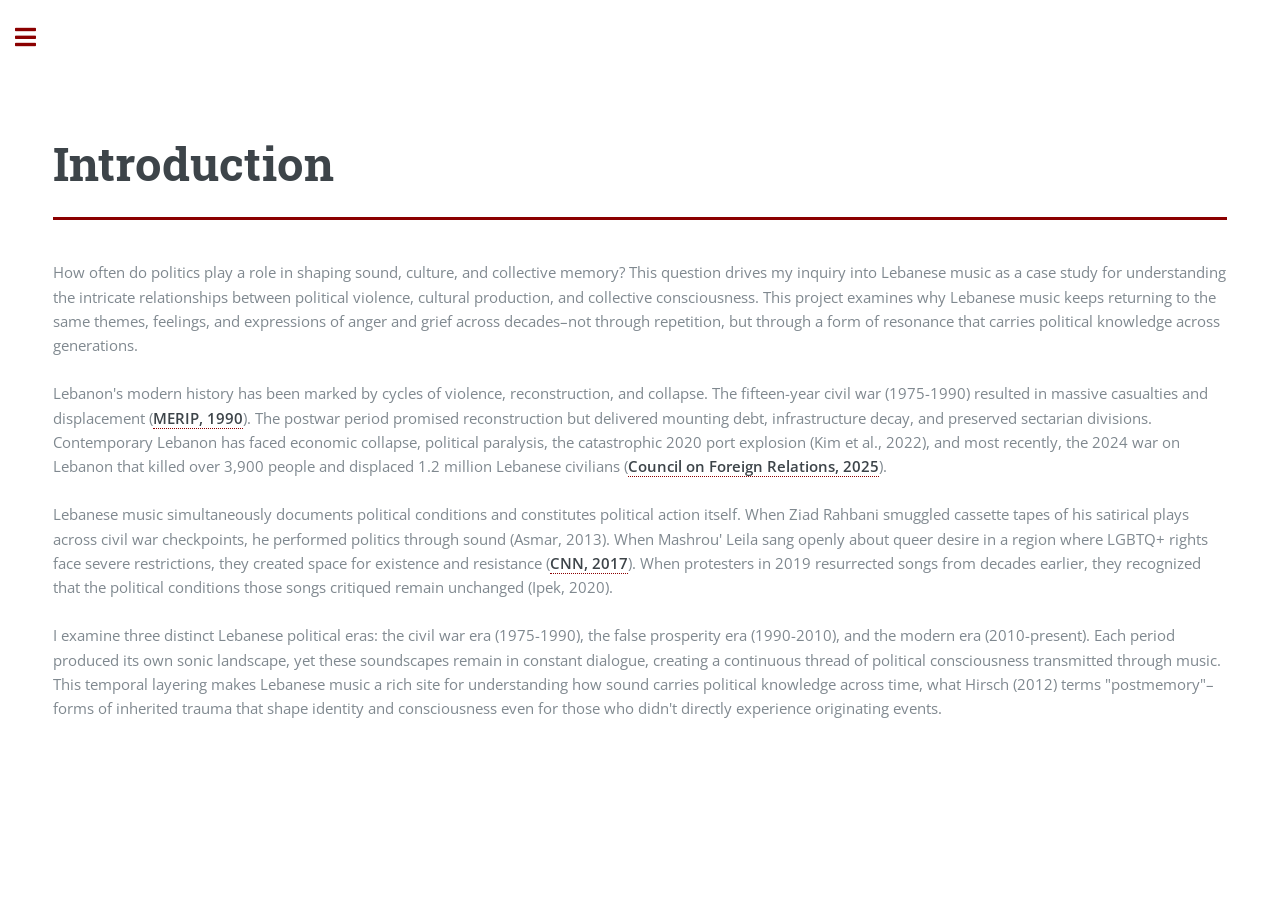
==== index.html @ ac46bef6 "Update index.html" ====
<!DOCTYPE HTML>
<!--
	Editorial by HTML5 UP
	html5up.net | @ajlkn
	Free for personal and commercial use under the CCA 3.0 license (html5up.net/license)
-->
<html lang="en">
	<head>
		<title>Editorial by HTML5 UP</title>
		<meta charset="utf-8" />
		<meta name="viewport" content="width=device-width, initial-scale=1, user-scalable=no" />
		<link rel="stylesheet" href="assets/css/main.css" />
	</head>
	<body class="is-preload">
		<!-- Wrapper -->
			<div id="wrapper">
				<!-- Main -->
					<div id="main">
						<div class="inner">
							<!-- Header -->
							<section id="banner">
    <div class="content">
        <header>
            <h1 style="margin-top: 80px;">Introduction</h1>
        </header>
        <header id="header" style="border: none; border-top: 3px solid darkred; margin-top: 5px; margin-bottom: 20px;">
        </header>
     <p style="margin-top: -60px; font-size: 1.1em;">
    How often do politics play a role in shaping sound, culture, and collective memory? This question drives my inquiry into Lebanese music as a case study for understanding the intricate relationships between political violence, cultural production, and collective consciousness. This project examines why Lebanese music keeps returning to the same themes, feelings, and expressions of anger and grief across decades–not through repetition, but through a form of resonance that carries political knowledge across generations.<br><br>

    Lebanon's modern history has been marked by cycles of violence, reconstruction, and collapse. The fifteen-year civil war (1975-1990) resulted in massive casualties and displacement (<a href="http://www.merip.org/1990/01/primer-lebanons-15-year-war-1975-1990/" target="_blank"><strong>MERIP, 1990</strong></a>). The postwar period promised reconstruction but delivered mounting debt, infrastructure decay, and preserved sectarian divisions. Contemporary Lebanon has faced economic collapse, political paralysis, the catastrophic 2020 port explosion (Kim et al., 2022), and most recently, the 2024 war on Lebanon that killed over 3,900 people and displaced 1.2 million Lebanese civilians (<a href="https://www.cfr.org/backgrounder/lebanon-how-israel-hezbollah-and-regional-powers-are-shaping-its-future" target="_blank"><strong>Council on Foreign Relations, 2025</strong></a>).<br><br>

    Lebanese music simultaneously documents political conditions and constitutes political action itself. When Ziad Rahbani smuggled cassette tapes of his satirical plays across civil war checkpoints, he performed politics through sound (Asmar, 2013). When Mashrou' Leila sang openly about queer desire in a region where LGBTQ+ rights face severe restrictions, they created space for existence and resistance (<a href="https://www.cnn.com/2017/11/16/us/mashrou-leila-human-rights-cnntv" target="_blank"><strong>CNN, 2017</strong></a>). When protesters in 2019 resurrected songs from decades earlier, they recognized that the political conditions those songs critiqued remain unchanged (Ipek, 2020).<br><br>

    I examine three distinct Lebanese political eras: the civil war era (1975-1990), the false prosperity era (1990-2010), and the modern era (2010-present). Each period produced its own sonic landscape, yet these soundscapes remain in constant dialogue, creating a continuous thread of political consciousness transmitted through music. This temporal layering makes Lebanese music a rich site for understanding how sound carries political knowledge across time, what Hirsch (2012) terms "postmemory"–forms of inherited trauma that shape identity and consciousness even for those who didn't directly experience originating events.
</p>
    </div>
</section>
						</div>
					</div>
				<!-- Sidebar -->
					<div id="sidebar">
						<div class="inner">
							<!-- Menu -->
								<nav id="menu">
									<header class="major">
										<h2>Menu</h2>
									</header>
									<ul>
										<li><a href="index.html">Introduction</a></li>
<li><a href=".html">Methodological Framework</a></li>
										<li><a href="First Era.html">First Era</a></li>
										<li><a href="Second Era.html">Second Era</a></li>
										<li><a href="Third%20Era.html">Third Era</a></li>
										<li><a href="Conclusion.html">Conclusion</a></li>
										<li><a href="Music%20Compilation.html">Music Compilation</a></li>
										<li><a href="Works%20Cited.html">Works Cited</a></li>
									</ul>
								</nav>
						</div>
					</div>
			</div>
		<!-- Scripts -->
			<script src="assets/js/jquery.min.js"></script>
			<script src="assets/js/browser.min.js"></script>
			<script src="assets/js/breakpoints.min.js"></script>
			<script src="assets/js/util.js"></script>
			<script src="assets/js/main.js"></script>
	</body>
</html>
---- assets/css/main.css ----
@import url(fontawesome-all.min.css);
@import url("https://fonts.googleapis.com/css?family=Open+Sans:400,600,400italic,600italic|Roboto+Slab:400,700");
/*
	Editorial by HTML5 UP
	html5up.net | @ajlkn
	Free for personal and commercial use under the CCA 3.0 license (html5up.net/license)
*/
html, body, div, span, applet, object,
iframe, h1, h2, h3, h4, h5, h6, p, blockquote,
pre, a, abbr, acronym, address, big, cite,
code, del, dfn, em, img, ins, kbd, q, s, samp,
small, strike, strong, sub, sup, tt, var, b,
u, i, center, dl, dt, dd, ol, ul, li, fieldset,
form, label, legend, table, caption, tbody,
tfoot, thead, tr, th, td, article, aside,
canvas, details, embed, figure, figcaption,
footer, header, hgroup, menu, nav, output, ruby,
section, summary, time, mark, audio, video {
  margin: 0;
  padding: 0;
  border: 0;
  font-size: 100%;
  font: inherit;
  vertical-align: baseline; }

article, aside, details, figcaption, figure,
footer, header, hgroup, menu, nav, section {
  display: block; }

body {
  line-height: 1; }

ol, ul {
  list-style: none; }

blockquote, q {
  quotes: none; }
  blockquote:before, blockquote:after, q:before, q:after {
    content: '';
    content: none; }

table {
  border-collapse: collapse;
  border-spacing: 0; }

body {
  -webkit-text-size-adjust: none; }

mark {
  background-color: transparent;
  color: inherit; }

input::-moz-focus-inner {
  border: 0;
  padding: 0; }

input, select, textarea {
  -moz-appearance: none;
  -webkit-appearance: none;
  -ms-appearance: none;
  appearance: none; }

/* Basic */
@-ms-viewport {
  width: device-width; }

body {
  -ms-overflow-style: scrollbar; }

@media screen and (max-width: 480px) {
  html, body {
    min-width: 320px; } }

html {
  box-sizing: border-box; }

*, *:before, *:after {
  box-sizing: inherit; }

body {
  background: #ffffff; }
  body.is-preload *, body.is-preload *:before, body.is-preload *:after, body.is-resizing *, body.is-resizing *:before, body.is-resizing *:after {
    -moz-animation: none !important;
    -webkit-animation: none !important;
    -ms-animation: none !important;
    animation: none !important;
    -moz-transition: none !important;
    -webkit-transition: none !important;
    -ms-transition: none !important;
    transition: none !important; }

/* Type */
body, input, select, textarea {
  color: #7f888f;
  font-family: "Open Sans", sans-serif;
  font-size: 13pt;
  font-weight: 400;
  line-height: 1.65; }
  @media screen and (max-width: 1680px) {
    body, input, select, textarea {
      font-size: 11pt; } }
  @media screen and (max-width: 1280px) {
    body, input, select, textarea {
      font-size: 10pt; } }
  @media screen and (max-width: 360px) {
    body, input, select, textarea {
      font-size: 9pt; } }

a {
  -moz-transition: color 0.2s ease-in-out, border-bottom-color 0.2s ease-in-out;
  -webkit-transition: color 0.2s ease-in-out, border-bottom-color 0.2s ease-in-out;
  -ms-transition: color 0.2s ease-in-out, border-bottom-color 0.2s ease-in-out;
  transition: color 0.2s ease-in-out, border-bottom-color 0.2s ease-in-out;
  border-bottom: dotted 1px;
  color: #8B0000;
  text-decoration: none; }
  a:hover {
    border-bottom-color: #8B0000;
    color: #8B0000 !important; }
    a:hover strong {
      color: inherit; }

strong, b {
  color: #3d4449;
  font-weight: 600; }

em, i {
  font-style: italic; }

p {
  margin: 0 0 2em 0; }

h1, h2, h3, h4, h5, h6 {
  color: #3d4449;
  font-family: "Roboto Slab", serif;
  font-weight: 700;
  line-height: 1.5;
  margin: 0 0 1em 0; }
  h1 a, h2 a, h3 a, h4 a, h5 a, h6 a {
    color: inherit;
    text-decoration: none;
    border-bottom: 0; }

h1 {
  font-size: 4em;
  margin: 0 0 0.5em 0;
  line-height: 1.3; }

h2 {
  font-size: 1.75em; }

h3 {
  font-size: 1.25em; }

h4 {
  font-size: 1.1em; }

h5 {
  font-size: 0.9em; }

h6 {
  font-size: 0.7em; }

@media screen and (max-width: 1680px) {
  h1 {
    font-size: 3.5em; } }

@media screen and (max-width: 980px) {
  h1 {
    font-size: 3.25em; } }

@media screen and (max-width: 736px) {
  h1 {
    font-size: 2em;
    line-height: 1.4; }
  h2 {
    font-size: 1.5em; } }

sub {
  font-size: 0.8em;
  position: relative;
  top: 0.5em; }

sup {
  font-size: 0.8em;
  position: relative;
  top: -0.5em; }

blockquote {
  border-left: solid 3px rgba(210, 215, 217, 0.75);
  font-style: italic;
  margin: 0 0 2em 0;
  padding: 0.5em 0 0.5em 2em; }

code {
  background: rgba(230, 235, 237, 0.25);
  border-radius: 0.375em;
  border: solid 1px rgba(210, 215, 217, 0.75);
  font-family: "Courier New", monospace;
  font-size: 0.9em;
  margin: 0 0.25em;
  padding: 0.25em 0.65em; }

pre {
  -webkit-overflow-scrolling: touch;
  font-family: "Courier New", monospace;
  font-size: 0.9em;
  margin: 0 0 2em 0; }
  pre code {
    display: block;
    line-height: 1.75;
    padding: 1em 1.5em;
    overflow-x: auto; }

hr {
  border: 0;
  border-bottom: solid 1px rgba(210, 215, 217, 0.75);
  margin: 2em 0; }
  hr.major {
    margin: 3em 0; }

.align-left {
  text-align: left; }

.align-center {
  text-align: center; }

.align-right {
  text-align: right; }

/* Row */
.row {
  display: flex;
  flex-wrap: wrap;
  box-sizing: border-box;
  align-items: stretch; }
  .row > * {
    box-sizing: border-box; }
  .row.gtr-uniform > * > :last-child {
    margin-bottom: 0; }
  .row.aln-left {
    justify-content: flex-start; }
  .row.aln-center {
    justify-content: center; }
  .row.aln-right {
    justify-content: flex-end; }
  .row.aln-top {
    align-items: flex-start; }
  .row.aln-middle {
    align-items: center; }
  .row.aln-bottom {
    align-items: flex-end; }
  .row > .imp {
    order: -1; }
  .row > .col-1 {
    width: 8.33333%; }
  .row > .off-1 {
    margin-left: 8.33333%; }
  .row > .col-2 {
    width: 16.66667%; }
  .row > .off-2 {
    margin-left: 16.66667%; }
  .row > .col-3 {
    width: 25%; }
  .row > .off-3 {
    margin-left: 25%; }
  .row > .col-4 {
    width: 33.33333%; }
  .row > .off-4 {
    margin-left: 33.33333%; }
  .row > .col-5 {
    width: 41.66667%; }
  .row > .off-5 {
    margin-left: 41.66667%; }
  .row > .col-6 {
    width: 50%; }
  .row > .off-6 {
    margin-left: 50%; }
  .row > .col-7 {
    width: 58.33333%; }
  .row > .off-7 {
    margin-left: 58.33333%; }
  .row > .col-8 {
    width: 66.66667%; }
  .row > .off-8 {
    margin-left: 66.66667%; }
  .row > .col-9 {
    width: 75%; }
  .row > .off-9 {
    margin-left: 75%; }
  .row > .col-10 {
    width: 83.33333%; }
  .row > .off-10 {
    margin-left: 83.33333%; }
  .row > .col-11 {
    width: 91.66667%; }
  .row > .off-11 {
    margin-left: 91.66667%; }
  .row > .col-12 {
    width: 100%; }
  .row > .off-12 {
    margin-left: 100%; }
  .row.gtr-0 {
    margin-top: 0;
    margin-left: 0em; }
    .row.gtr-0 > * {
      padding: 0 0 0 0em; }
    .row.gtr-0.gtr-uniform {
      margin-top: 0em; }
      .row.gtr-0.gtr-uniform > * {
        padding-top: 0em; }
  .row.gtr-25 {
    margin-top: 0;
    margin-left: -0.375em; }
    .row.gtr-25 > * {
      padding: 0 0 0 0.375em; }
    .row.gtr-25.gtr-uniform {
      margin-top: -0.375em; }
      .row.gtr-25.gtr-uniform > * {
        padding-top: 0.375em; }
  .row.gtr-50 {
    margin-top: 0;
    margin-left: -0.75em; }
    .row.gtr-50 > * {
      padding: 0 0 0 0.75em; }
    .row.gtr-50.gtr-uniform {
      margin-top: -0.75em; }
      .row.gtr-50.gtr-uniform > * {
        padding-top: 0.75em; }
  .row {
    margin-top: 0;
    margin-left: -1.5em; }
    .row > * {
      padding: 0 0 0 1.5em; }
    .row.gtr-uniform {
      margin-top: -1.5em; }
      .row.gtr-uniform > * {
        padding-top: 1.5em; }
  .row.gtr-150 {
    margin-top: 0;
    margin-left: -2.25em; }
    .row.gtr-150 > * {
      padding: 0 0 0 2.25em; }
    .row.gtr-150.gtr-uniform {
      margin-top: -2.25em; }
      .row.gtr-150.gtr-uniform > * {
        padding-top: 2.25em; }
  .row.gtr-200 {
    margin-top: 0;
    margin-left: -3em; }
    .row.gtr-200 > * {
      padding: 0 0 0 3em; }
    .row.gtr-200.gtr-uniform {
      margin-top: -3em; }
      .row.gtr-200.gtr-uniform > * {
        padding-top: 3em; }
  @media screen and (max-width: 1680px) {
    .row {
      display: flex;
      flex-wrap: wrap;
      box-sizing: border-box;
      align-items: stretch; }
      .row > * {
        box-sizing: border-box; }
      .row.gtr-uniform > * > :last-child {
        margin-bottom: 0; }
      .row.aln-left {
        justify-content: flex-start; }
      .row.aln-center {
        justify-content: center; }
      .row.aln-right {
        justify-content: flex-end; }
      .row.aln-top {
        align-items: flex-start; }
      .row.aln-middle {
        align-items: center; }
      .row.aln-bottom {
        align-items: flex-end; }
      .row > .imp-xlarge {
        order: -1; }
      .row > .col-1-xlarge {
        width: 8.33333%; }
      .row > .off-1-xlarge {
        margin-left: 8.33333%; }
      .row > .col-2-xlarge {
        width: 16.66667%; }
      .row > .off-2-xlarge {
        margin-left: 16.66667%; }
      .row > .col-3-xlarge {
        width: 25%; }
      .row > .off-3-xlarge {
        margin-left: 25%; }
      .row > .col-4-xlarge {
        width: 33.33333%; }
      .row > .off-4-xlarge {
        margin-left: 33.33333%; }
      .row > .col-5-xlarge {
        width: 41.66667%; }
      .row > .off-5-xlarge {
        margin-left: 41.66667%; }
      .row > .col-6-xlarge {
        width: 50%; }
      .row > .off-6-xlarge {
        margin-left: 50%; }
      .row > .col-7-xlarge {
        width: 58.33333%; }
      .row > .off-7-xlarge {
        margin-left: 58.33333%; }
      .row > .col-8-xlarge {
        width: 66.66667%; }
      .row > .off-8-xlarge {
        margin-left: 66.66667%; }
      .row > .col-9-xlarge {
        width: 75%; }
      .row > .off-9-xlarge {
        margin-left: 75%; }
      .row > .col-10-xlarge {
        width: 83.33333%; }
      .row > .off-10-xlarge {
        margin-left: 83.33333%; }
      .row > .col-11-xlarge {
        width: 91.66667%; }
      .row > .off-11-xlarge {
        margin-left: 91.66667%; }
      .row > .col-12-xlarge {
        width: 100%; }
      .row > .off-12-xlarge {
        margin-left: 100%; }
      .row.gtr-0 {
        margin-top: 0;
        margin-left: 0em; }
        .row.gtr-0 > * {
          padding: 0 0 0 0em; }
        .row.gtr-0.gtr-uniform {
          margin-top: 0em; }
          .row.gtr-0.gtr-uniform > * {
            padding-top: 0em; }
      .row.gtr-25 {
        margin-top: 0;
        margin-left: -0.375em; }
        .row.gtr-25 > * {
          padding: 0 0 0 0.375em; }
        .row.gtr-25.gtr-uniform {
          margin-top: -0.375em; }
          .row.gtr-25.gtr-uniform > * {
            padding-top: 0.375em; }
      .row.gtr-50 {
        margin-top: 0;
        margin-left: -0.75em; }
        .row.gtr-50 > * {
          padding: 0 0 0 0.75em; }
        .row.gtr-50.gtr-uniform {
          margin-top: -0.75em; }
          .row.gtr-50.gtr-uniform > * {
            padding-top: 0.75em; }
      .row {
        margin-top: 0;
        margin-left: -1.5em; }
        .row > * {
          padding: 0 0 0 1.5em; }
        .row.gtr-uniform {
          margin-top: -1.5em; }
          .row.gtr-uniform > * {
            padding-top: 1.5em; }
      .row.gtr-150 {
        margin-top: 0;
        margin-left: -2.25em; }
        .row.gtr-150 > * {
          padding: 0 0 0 2.25em; }
        .row.gtr-150.gtr-uniform {
          margin-top: -2.25em; }
          .row.gtr-150.gtr-uniform > * {
            padding-top: 2.25em; }
      .row.gtr-200 {
        margin-top: 0;
        margin-left: -3em; }
        .row.gtr-200 > * {
          padding: 0 0 0 3em; }
        .row.gtr-200.gtr-uniform {
          margin-top: -3em; }
          .row.gtr-200.gtr-uniform > * {
            padding-top: 3em; } }
  @media screen and (max-width: 1280px) {
    .row {
      display: flex;
      flex-wrap: wrap;
      box-sizing: border-box;
      align-items: stretch; }
      .row > * {
        box-sizing: border-box; }
      .row.gtr-uniform > * > :last-child {
        margin-bottom: 0; }
      .row.aln-left {
        justify-content: flex-start; }
      .row.aln-center {
        justify-content: center; }
      .row.aln-right {
        justify-content: flex-end; }
      .row.aln-top {
        align-items: flex-start; }
      .row.aln-middle {
        align-items: center; }
      .row.aln-bottom {
        align-items: flex-end; }
      .row > .imp-large {
        order: -1; }
      .row > .col-1-large {
        width: 8.33333%; }
      .row > .off-1-large {
        margin-left: 8.33333%; }
      .row > .col-2-large {
        width: 16.66667%; }
      .row > .off-2-large {
        margin-left: 16.66667%; }
      .row > .col-3-large {
        width: 25%; }
      .row > .off-3-large {
        margin-left: 25%; }
      .row > .col-4-large {
        width: 33.33333%; }
      .row > .off-4-large {
        margin-left: 33.33333%; }
      .row > .col-5-large {
        width: 41.66667%; }
      .row > .off-5-large {
        margin-left: 41.66667%; }
      .row > .col-6-large {
        width: 50%; }
      .row > .off-6-large {
        margin-left: 50%; }
      .row > .col-7-large {
        width: 58.33333%; }
      .row > .off-7-large {
        margin-left: 58.33333%; }
      .row > .col-8-large {
        width: 66.66667%; }
      .row > .off-8-large {
        margin-left: 66.66667%; }
      .row > .col-9-large {
        width: 75%; }
      .row > .off-9-large {
        margin-left: 75%; }
      .row > .col-10-large {
        width: 83.33333%; }
      .row > .off-10-large {
        margin-left: 83.33333%; }
      .row > .col-11-large {
        width: 91.66667%; }
      .row > .off-11-large {
        margin-left: 91.66667%; }
      .row > .col-12-large {
        width: 100%; }
      .row > .off-12-large {
        margin-left: 100%; }
      .row.gtr-0 {
        margin-top: 0;
        margin-left: 0em; }
        .row.gtr-0 > * {
          padding: 0 0 0 0em; }
        .row.gtr-0.gtr-uniform {
          margin-top: 0em; }
          .row.gtr-0.gtr-uniform > * {
            padding-top: 0em; }
      .row.gtr-25 {
        margin-top: 0;
        margin-left: -0.375em; }
        .row.gtr-25 > * {
          padding: 0 0 0 0.375em; }
        .row.gtr-25.gtr-uniform {
          margin-top: -0.375em; }
          .row.gtr-25.gtr-uniform > * {
            padding-top: 0.375em; }
      .row.gtr-50 {
        margin-top: 0;
        margin-left: -0.75em; }
        .row.gtr-50 > * {
          padding: 0 0 0 0.75em; }
        .row.gtr-50.gtr-uniform {
          margin-top: -0.75em; }
          .row.gtr-50.gtr-uniform > * {
            padding-top: 0.75em; }
      .row {
        margin-top: 0;
        margin-left: -1.5em; }
        .row > * {
          padding: 0 0 0 1.5em; }
        .row.gtr-uniform {
          margin-top: -1.5em; }
          .row.gtr-uniform > * {
            padding-top: 1.5em; }
      .row.gtr-150 {
        margin-top: 0;
        margin-left: -2.25em; }
        .row.gtr-150 > * {
          padding: 0 0 0 2.25em; }
        .row.gtr-150.gtr-uniform {
          margin-top: -2.25em; }
          .row.gtr-150.gtr-uniform > * {
            padding-top: 2.25em; }
      .row.gtr-200 {
        margin-top: 0;
        margin-left: -3em; }
        .row.gtr-200 > * {
          padding: 0 0 0 3em; }
        .row.gtr-200.gtr-uniform {
          margin-top: -3em; }
          .row.gtr-200.gtr-uniform > * {
            padding-top: 3em; } }
  @media screen and (max-width: 980px) {
    .row {
      display: flex;
      flex-wrap: wrap;
      box-sizing: border-box;
      align-items: stretch; }
      .row > * {
        box-sizing: border-box; }
      .row.gtr-uniform > * > :last-child {
        margin-bottom: 0; }
      .row.aln-left {
        justify-content: flex-start; }
      .row.aln-center {
        justify-content: center; }
      .row.aln-right {
        justify-content: flex-end; }
      .row.aln-top {
        align-items: flex-start; }
      .row.aln-middle {
        align-items: center; }
      .row.aln-bottom {
        align-items: flex-end; }
      .row > .imp-medium {
        order: -1; }
      .row > .col-1-medium {
        width: 8.33333%; }
      .row > .off-1-medium {
        margin-left: 8.33333%; }
      .row > .col-2-medium {
        width: 16.66667%; }
      .row > .off-2-medium {
        margin-left: 16.66667%; }
      .row > .col-3-medium {
        width: 25%; }
      .row > .off-3-medium {
        margin-left: 25%; }
      .row > .col-4-medium {
        width: 33.33333%; }
      .row > .off-4-medium {
        margin-left: 33.33333%; }
      .row > .col-5-medium {
        width: 41.66667%; }
      .row > .off-5-medium {
        margin-left: 41.66667%; }
      .row > .col-6-medium {
        width: 50%; }
      .row > .off-6-medium {
        margin-left: 50%; }
      .row > .col-7-medium {
        width: 58.33333%; }
      .row > .off-7-medium {
        margin-left: 58.33333%; }
      .row > .col-8-medium {
        width: 66.66667%; }
      .row > .off-8-medium {
        margin-left: 66.66667%; }
      .row > .col-9-medium {
        width: 75%; }
      .row > .off-9-medium {
        margin-left: 75%; }
      .row > .col-10-medium {
        width: 83.33333%; }
      .row > .off-10-medium {
        margin-left: 83.33333%; }
      .row > .col-11-medium {
        width: 91.66667%; }
      .row > .off-11-medium {
        margin-left: 91.66667%; }
      .row > .col-12-medium {
        width: 100%; }
      .row > .off-12-medium {
        margin-left: 100%; }
      .row.gtr-0 {
        margin-top: 0;
        margin-left: 0em; }
        .row.gtr-0 > * {
          padding: 0 0 0 0em; }
        .row.gtr-0.gtr-uniform {
          margin-top: 0em; }
          .row.gtr-0.gtr-uniform > * {
            padding-top: 0em; }
      .row.gtr-25 {
        margin-top: 0;
        margin-left: -0.375em; }
        .row.gtr-25 > * {
          padding: 0 0 0 0.375em; }
        .row.gtr-25.gtr-uniform {
          margin-top: -0.375em; }
          .row.gtr-25.gtr-uniform > * {
            padding-top: 0.375em; }
      .row.gtr-50 {
        margin-top: 0;
        margin-left: -0.75em; }
        .row.gtr-50 > * {
          padding: 0 0 0 0.75em; }
        .row.gtr-50.gtr-uniform {
          margin-top: -0.75em; }
          .row.gtr-50.gtr-uniform > * {
            padding-top: 0.75em; }
      .row {
        margin-top: 0;
        margin-left: -1.5em; }
        .row > * {
          padding: 0 0 0 1.5em; }
        .row.gtr-uniform {
          margin-top: -1.5em; }
          .row.gtr-uniform > * {
            padding-top: 1.5em; }
      .row.gtr-150 {
        margin-top: 0;
        margin-left: -2.25em; }
        .row.gtr-150 > * {
          padding: 0 0 0 2.25em; }
        .row.gtr-150.gtr-uniform {
          margin-top: -2.25em; }
          .row.gtr-150.gtr-uniform > * {
            padding-top: 2.25em; }
      .row.gtr-200 {
        margin-top: 0;
        margin-left: -3em; }
        .row.gtr-200 > * {
          padding: 0 0 0 3em; }
        .row.gtr-200.gtr-uniform {
          margin-top: -3em; }
          .row.gtr-200.gtr-uniform > * {
            padding-top: 3em; } }
  @media screen and (max-width: 736px) {
    .row {
      display: flex;
      flex-wrap: wrap;
      box-sizing: border-box;
      align-items: stretch; }
      .row > * {
        box-sizing: border-box; }
      .row.gtr-uniform > * > :last-child {
        margin-bottom: 0; }
      .row.aln-left {
        justify-content: flex-start; }
      .row.aln-center {
        justify-content: center; }
      .row.aln-right {
        justify-content: flex-end; }
      .row.aln-top {
        align-items: flex-start; }
      .row.aln-middle {
        align-items: center; }
      .row.aln-bottom {
        align-items: flex-end; }
      .row > .imp-small {
        order: -1; }
      .row > .col-1-small {
        width: 8.33333%; }
      .row > .off-1-small {
        margin-left: 8.33333%; }
      .row > .col-2-small {
        width: 16.66667%; }
      .row > .off-2-small {
        margin-left: 16.66667%; }
      .row > .col-3-small {
        width: 25%; }
      .row > .off-3-small {
        margin-left: 25%; }
      .row > .col-4-small {
        width: 33.33333%; }
      .row > .off-4-small {
        margin-left: 33.33333%; }
      .row > .col-5-small {
        width: 41.66667%; }
      .row > .off-5-small {
        margin-left: 41.66667%; }
      .row > .col-6-small {
        width: 50%; }
      .row > .off-6-small {
        margin-left: 50%; }
      .row > .col-7-small {
        width: 58.33333%; }
      .row > .off-7-small {
        margin-left: 58.33333%; }
      .row > .col-8-small {
        width: 66.66667%; }
      .row > .off-8-small {
        margin-left: 66.66667%; }
      .row > .col-9-small {
        width: 75%; }
      .row > .off-9-small {
        margin-left: 75%; }
      .row > .col-10-small {
        width: 83.33333%; }
      .row > .off-10-small {
        margin-left: 83.33333%; }
      .row > .col-11-small {
        width: 91.66667%; }
      .row > .off-11-small {
        margin-left: 91.66667%; }
      .row > .col-12-small {
        width: 100%; }
      .row > .off-12-small {
        margin-left: 100%; }
      .row.gtr-0 {
        margin-top: 0;
        margin-left: 0em; }
        .row.gtr-0 > * {
          padding: 0 0 0 0em; }
        .row.gtr-0.gtr-uniform {
          margin-top: 0em; }
          .row.gtr-0.gtr-uniform > * {
            padding-top: 0em; }
      .row.gtr-25 {
        margin-top: 0;
        margin-left: -0.375em; }
        .row.gtr-25 > * {
          padding: 0 0 0 0.375em; }
        .row.gtr-25.gtr-uniform {
          margin-top: -0.375em; }
          .row.gtr-25.gtr-uniform > * {
            padding-top: 0.375em; }
      .row.gtr-50 {
        margin-top: 0;
        margin-left: -0.75em; }
        .row.gtr-50 > * {
          padding: 0 0 0 0.75em; }
        .row.gtr-50.gtr-uniform {
          margin-top: -0.75em; }
          .row.gtr-50.gtr-uniform > * {
            padding-top: 0.75em; }
      .row {
        margin-top: 0;
        margin-left: -1.5em; }
        .row > * {
          padding: 0 0 0 1.5em; }
        .row.gtr-uniform {
          margin-top: -1.5em; }
          .row.gtr-uniform > * {
            padding-top: 1.5em; }
      .row.gtr-150 {
        margin-top: 0;
        margin-left: -2.25em; }
        .row.gtr-150 > * {
          padding: 0 0 0 2.25em; }
        .row.gtr-150.gtr-uniform {
          margin-top: -2.25em; }
          .row.gtr-150.gtr-uniform > * {
            padding-top: 2.25em; }
      .row.gtr-200 {
        margin-top: 0;
        margin-left: -3em; }
        .row.gtr-200 > * {
          padding: 0 0 0 3em; }
        .row.gtr-200.gtr-uniform {
          margin-top: -3em; }
          .row.gtr-200.gtr-uniform > * {
            padding-top: 3em; } }
  @media screen and (max-width: 480px) {
    .row {
      display: flex;
      flex-wrap: wrap;
      box-sizing: border-box;
      align-items: stretch; }
      .row > * {
        box-sizing: border-box; }
      .row.gtr-uniform > * > :last-child {
        margin-bottom: 0; }
      .row.aln-left {
        justify-content: flex-start; }
      .row.aln-center {
        justify-content: center; }
      .row.aln-right {
        justify-content: flex-end; }
      .row.aln-top {
        align-items: flex-start; }
      .row.aln-middle {
        align-items: center; }
      .row.aln-bottom {
        align-items: flex-end; }
      .row > .imp-xsmall {
        order: -1; }
      .row > .col-1-xsmall {
        width: 8.33333%; }
      .row > .off-1-xsmall {
        margin-left: 8.33333%; }
      .row > .col-2-xsmall {
        width: 16.66667%; }
      .row > .off-2-xsmall {
        margin-left: 16.66667%; }
      .row > .col-3-xsmall {
        width: 25%; }
      .row > .off-3-xsmall {
        margin-left: 25%; }
      .row > .col-4-xsmall {
        width: 33.33333%; }
      .row > .off-4-xsmall {
        margin-left: 33.33333%; }
      .row > .col-5-xsmall {
        width: 41.66667%; }
      .row > .off-5-xsmall {
        margin-left: 41.66667%; }
      .row > .col-6-xsmall {
        width: 50%; }
      .row > .off-6-xsmall {
        margin-left: 50%; }
      .row > .col-7-xsmall {
        width: 58.33333%; }
      .row > .off-7-xsmall {
        margin-left: 58.33333%; }
      .row > .col-8-xsmall {
        width: 66.66667%; }
      .row > .off-8-xsmall {
        margin-left: 66.66667%; }
      .row > .col-9-xsmall {
        width: 75%; }
      .row > .off-9-xsmall {
        margin-left: 75%; }
      .row > .col-10-xsmall {
        width: 83.33333%; }
      .row > .off-10-xsmall {
        margin-left: 83.33333%; }
      .row > .col-11-xsmall {
        width: 91.66667%; }
      .row > .off-11-xsmall {
        margin-left: 91.66667%; }
      .row > .col-12-xsmall {
        width: 100%; }
      .row > .off-12-xsmall {
        margin-left: 100%; }
      .row.gtr-0 {
        margin-top: 0;
        margin-left: 0em; }
        .row.gtr-0 > * {
          padding: 0 0 0 0em; }
        .row.gtr-0.gtr-uniform {
          margin-top: 0em; }
          .row.gtr-0.gtr-uniform > * {
            padding-top: 0em; }
      .row.gtr-25 {
        margin-top: 0;
        margin-left: -0.375em; }
        .row.gtr-25 > * {
          padding: 0 0 0 0.375em; }
        .row.gtr-25.gtr-uniform {
          margin-top: -0.375em; }
          .row.gtr-25.gtr-uniform > * {
            padding-top: 0.375em; }
      .row.gtr-50 {
        margin-top: 0;
        margin-left: -0.75em; }
        .row.gtr-50 > * {
          padding: 0 0 0 0.75em; }
        .row.gtr-50.gtr-uniform {
          margin-top: -0.75em; }
          .row.gtr-50.gtr-uniform > * {
            padding-top: 0.75em; }
      .row {
        margin-top: 0;
        margin-left: -1.5em; }
        .row > * {
          padding: 0 0 0 1.5em; }
        .row.gtr-uniform {
          margin-top: -1.5em; }
          .row.gtr-uniform > * {
            padding-top: 1.5em; }
      .row.gtr-150 {
        margin-top: 0;
        margin-left: -2.25em; }
        .row.gtr-150 > * {
          padding: 0 0 0 2.25em; }
        .row.gtr-150.gtr-uniform {
          margin-top: -2.25em; }
          .row.gtr-150.gtr-uniform > * {
            padding-top: 2.25em; }
      .row.gtr-200 {
        margin-top: 0;
        margin-left: -3em; }
        .row.gtr-200 > * {
          padding: 0 0 0 3em; }
        .row.gtr-200.gtr-uniform {
          margin-top: -3em; }
          .row.gtr-200.gtr-uniform > * {
            padding-top: 3em; } }

/* Section/Article */
section.special, article.special {
  text-align: center; }

header p {
  font-family: "Roboto Slab", serif;
  font-size: 1em;
  font-weight: 400;
  letter-spacing: 0.075em;
  margin-top: -0.5em;
  text-transform: uppercase; }

header.major > :last-child {
  border-bottom: solid 3px #8B0000;
  display: inline-block;
  margin: 0 0 2em 0;
  padding: 0 0.75em 0.5em 0; }

header.main > :last-child {
  margin: 0 0 1em 0; }

/* Form */
form {
  margin: 0 0 2em 0; }

label {
  color: #3d4449;
  display: block;
  font-size: 0.9em;
  font-weight: 600;
  margin: 0 0 1em 0; }

input[type="text"],
input[type="password"],
input[type="email"],
input[type="tel"],
input[type="search"],
input[type="url"],
select,
textarea {
  -moz-appearance: none;
  -webkit-appearance: none;
  -ms-appearance: none;
  appearance: none;
  background: #ffffff;
  border-radius: 0.375em;
  border: none;
  border: solid 1px rgba(210, 215, 217, 0.75);
  color: inherit;
  display: block;
  outline: 0;
  padding: 0 1em;
  text-decoration: none;
  width: 100%; }
  input[type="text"]:invalid,
  input[type="password"]:invalid,
  input[type="email"]:invalid,
  input[type="tel"]:invalid,
  input[type="search"]:invalid,
  input[type="url"]:invalid,
  select:invalid,
  textarea:invalid {
    box-shadow: none; }
  input[type="text"]:focus,
  input[type="password"]:focus,
  input[type="email"]:focus,
  input[type="tel"]:focus,
  input[type="search"]:focus,
  input[type="url"]:focus,
  select:focus,
  textarea:focus {
    border-color: #8B0000;
    box-shadow: 0 0 0 1px #8B0000; }

select {
  background-image: url("data:image/svg+xml;charset=utf8,%3Csvg xmlns='http://www.w3.org/2000/svg' width='40' height='40' preserveAspectRatio='none' viewBox='0 0 40 40'%3E%3Cpath d='M9.4,12.3l10.4,10.4l10.4-10.4c0.2-0.2,0.5-0.4,0.9-0.4c0.3,0,0.6,0.1,0.9,0.4l3.3,3.3c0.2,0.2,0.4,0.5,0.4,0.9 c0,0.4-0.1,0.6-0.4,0.9L20.7,31.9c-0.2,0.2-0.5,0.4-0.9,0.4c-0.3,0-0.6-0.1-0.9-0.4L4.3,17.3c-0.2-0.2-0.4-0.5-0.4-0.9 c0-0.4,0.1-0.6,0.4-0.9l3.3-3.3c0.2-0.2,0.5-0.4,0.9-0.4S9.1,12.1,9.4,12.3z' fill='rgba(210, 215, 217, 0.75)' /%3E%3C/svg%3E");
  background-size: 1.25em;
  background-repeat: no-repeat;
  background-position: calc(100% - 1em) center;
  height: 2.75em;
  padding-right: 2.75em;
  text-overflow: ellipsis; }
  select option {
    color: #3d4449;
    background: #ffffff; }
  select:focus::-ms-value {
    background-color: transparent; }
  select::-ms-expand {
    display: none; }

input[type="text"],
input[type="password"],
input[type="email"],
input[type="tel"],
input[type="search"],
input[type="url"],
select {
  height: 2.75em; }

textarea {
  padding: 0.75em 1em; }

input[type="checkbox"],
input[type="radio"] {
  -moz-appearance: none;
  -webkit-appearance: none;
  -ms-appearance: none;
  appearance: none;
  display: block;
  float: left;
  margin-right: -2em;
  opacity: 0;
  width: 1em;
  z-index: -1; }
  input[type="checkbox"] + label,
  input[type="radio"] + label {
    text-decoration: none;
    color: #7f888f;
    cursor: pointer;
    display: inline-block;
    font-size: 1em;
    font-weight: 400;
    padding-left: 2.4em;
    padding-right: 0.75em;
    position: relative; }
    input[type="checkbox"] + label:before,
    input[type="radio"] + label:before {
      -moz-osx-font-smoothing: grayscale;
      -webkit-font-smoothing: antialiased;
      display: inline-block;
      font-style: normal;
      font-variant: normal;
      text-rendering: auto;
      line-height: 1;
      text-transform: none !important;
      font-family: 'Font Awesome 5 Free';
      font-weight: 900; }
    input[type="checkbox"] + label:before,
    input[type="radio"] + label:before {
      background: #ffffff;
      border-radius: 0.375em;
      border: solid 1px rgba(210, 215, 217, 0.75);
      content: '';
      display: inline-block;
      font-size: 0.8em;
      height: 2.0625em;
      left: 0;
      line-height: 2.0625em;
      position: absolute;
      text-align: center;
      top: 0;
      width: 2.0625em; }
  input[type="checkbox"]:checked + label:before,
  input[type="radio"]:checked + label:before {
    background: #3d4449;
    border-color: #3d4449;
    color: #ffffff;
    content: '\f00c'; }
  input[type="checkbox"]:focus + label:before,
  input[type="radio"]:focus + label:before {
    border-color: #8B0000;
    box-shadow: 0 0 0 1px #8B0000; }

input[type="checkbox"] + label:before {
  border-radius: 0.375em; }

input[type="radio"] + label:before {
  border-radius: 100%; }

::-webkit-input-placeholder {
  color: #9fa3a6 !important;
  opacity: 1.0; }

:-moz-placeholder {
  color: #9fa3a6 !important;
  opacity: 1.0; }

::-moz-placeholder {
  color: #9fa3a6 !important;
  opacity: 1.0; }

:-ms-input-placeholder {
  color: #9fa3a6 !important;
  opacity: 1.0; }

/* Box */
.box {
  border-radius: 0.375em;
  border: solid 1px rgba(210, 215, 217, 0.75);
  margin-bottom: 2em;
  padding: 1.5em; }
  .box > :last-child,
  .box > :last-child > :last-child,
  .box > :last-child > :last-child > :last-child {
    margin-bottom: 0; }
  .box.alt {
    border: 0;
    border-radius: 0;
    padding: 0; }

/* Icon */
.icon {
  text-decoration: none;
  border-bottom: none;
  position: relative; }
  .icon:before {
    -moz-osx-font-smoothing: grayscale;
    -webkit-font-smoothing: antialiased;
    display: inline-block;
    font-style: normal;
    font-variant: normal;
    text-rendering: auto;
    line-height: 1;
    text-transform: none !important;
    font-family: 'Font Awesome 5 Free';
    font-weight: 400; }
  .icon > .label {
    display: none; }
  .icon:before {
    line-height: inherit; }
  .icon.solid:before {
    font-weight: 900; }
  .icon.brands:before {
    font-family: 'Font Awesome 5 Brands'; }

/* Image */
.image {
  border-radius: 0.375em;
  border: 0;
  display: inline-block;
  position: relative; }
  .image img {
    border-radius: 0.375em;
    display: block; }
  .image.left, .image.right {
    max-width: 40%; }
    .image.left img, .image.right img {
      width: 100%; }
  .image.left {
    float: left;
    padding: 0 1.5em 1em 0;
    top: 0.25em; }
  .image.right {
    float: right;
    padding: 0 0 1em 1.5em;
    top: 0.25em; }
  .image.fit {
    display: block;
    margin: 0 0 2em 0;
    width: 100%; }
    .image.fit img {
      width: 100%; }
  .image.main {
    display: block;
    margin: 0 0 3em 0;
    width: 100%; }
    .image.main img {
      width: 100%; }

a.image {
  overflow: hidden; }
  a.image img {
    -moz-transition: -moz-transform 0.2s ease;
    -webkit-transition: -webkit-transform 0.2s ease;
    -ms-transition: -ms-transform 0.2s ease;
    transition: transform 0.2s ease; }
  a.image:hover img {
    -moz-transform: scale(1.075);
    -webkit-transform: scale(1.075);
    -ms-transform: scale(1.075);
    transform: scale(1.075); }

/* List */
ol {
  list-style: decimal;
  margin: 0 0 2em 0;
  padding-left: 1.25em; }
  ol li {
    padding-left: 0.25em; }

ul {
  list-style: disc;
  margin: 0 0 2em 0;
  padding-left: 1em; }
  ul li {
    padding-left: 0.5em; }
  ul.alt {
    list-style: none;
    padding-left: 0; }
    ul.alt li {
      border-top: solid 1px rgba(210, 215, 217, 0.75);
      padding: 0.5em 0; }
      ul.alt li:first-child {
        border-top: 0;
        padding-top: 0; }

dl {
  margin: 0 0 2em 0; }
  dl dt {
    display: block;
    font-weight: 600;
    margin: 0 0 1em 0; }
  dl dd {
    margin-left: 2em; }

/* Actions */
ul.actions {
  display: -moz-flex;
  display: -webkit-flex;
  display: -ms-flex;
  display: flex;
  cursor: default;
  list-style: none;
  margin-left: -1em;
  padding-left: 0; }
  ul.actions li {
    padding: 0 0 0 1em;
    vertical-align: middle; }
  ul.actions.special {
    -moz-justify-content: center;
    -webkit-justify-content: center;
    -ms-justify-content: center;
    justify-content: center;
    width: 100%;
    margin-left: 0; }
    ul.actions.special li:first-child {
      padding-left: 0; }
  ul.actions.stacked {
    -moz-flex-direction: column;
    -webkit-flex-direction: column;
    -ms-flex-direction: column;
    flex-direction: column;
    margin-left: 0; }
    ul.actions.stacked li {
      padding: 1.3em 0 0 0; }
      ul.actions.stacked li:first-child {
        padding-top: 0; }
  ul.actions.fit {
    width: calc(100% + 1em); }
    ul.actions.fit li {
      -moz-flex-grow: 1;
      -webkit-flex-grow: 1;
      -ms-flex-grow: 1;
      flex-grow: 1;
      -moz-flex-shrink: 1;
      -webkit-flex-shrink: 1;
      -ms-flex-shrink: 1;
      flex-shrink: 1;
      width: 100%; }
      ul.actions.fit li > * {
        width: 100%; }
    ul.actions.fit.stacked {
      width: 100%; }

/* Icons */
ul.icons {
  cursor: default;
  list-style: none;
  padding-left: 0; }
  ul.icons li {
    display: inline-block;
    padding: 0 1em 0 0; }
    ul.icons li:last-child {
      padding-right: 0; }
    ul.icons li .icon {
      color: inherit; }
      ul.icons li .icon:before {
        font-size: 1.25em; }

/* Contact */
ul.contact {
  list-style: none;
  padding: 0; }
  ul.contact li {
    text-decoration: none;
    border-top: solid 1px rgba(210, 215, 217, 0.75);
    margin: 1.5em 0 0 0;
    padding: 1.5em 0 0 3em;
    position: relative; }
    ul.contact li:before {
      -moz-osx-font-smoothing: grayscale;
      -webkit-font-smoothing: antialiased;
      display: inline-block;
      font-style: normal;
      font-variant: normal;
      text-rendering: auto;
      line-height: 1;
      text-transform: none !important;
      font-family: 'Font Awesome 5 Free';
      font-weight: 400; }
    ul.contact li:before {
      color: #8B0000;
      display: inline-block;
      font-size: 1.5em;
      height: 1.125em;
      left: 0;
      line-height: 1.125em;
      position: absolute;
      text-align: center;
      top: 1em;
      width: 1.5em; }
    ul.contact li:first-child {
      border-top: 0;
      margin-top: 0;
      padding-top: 0; }
      ul.contact li:first-child:before {
        top: 0; }
    ul.contact li a {
      color: inherit; }

/* Pagination */
ul.pagination {
  cursor: default;
  list-style: none;
  padding-left: 0; }
  ul.pagination li {
    display: inline-block;
    padding-left: 0;
    vertical-align: middle; }
    ul.pagination li > .page {
      -moz-transition: background-color 0.2s ease-in-out, color 0.2s ease-in-out;
      -webkit-transition: background-color 0.2s ease-in-out, color 0.2s ease-in-out;
      -ms-transition: background-color 0.2s ease-in-out, color 0.2s ease-in-out;
      transition: background-color 0.2s ease-in-out, color 0.2s ease-in-out;
      border-bottom: 0;
      border-radius: 0.375em;
      display: inline-block;
      font-size: 0.8em;
      font-weight: 600;
      height: 2em;
      line-height: 2em;
      margin: 0 0.125em;
      min-width: 2em;
      padding: 0 0.5em;
      text-align: center; }
      ul.pagination li > .page.active {
        background-color: #8B0000;
        color: #ffffff !important; }
        ul.pagination li > .page.active:hover {
          background-color: #a01010; }
        ul.pagination li > .page.active:active {
          background-color: #700000; }
    ul.pagination li:first-child {
      padding-right: 0.75em; }
    ul.pagination li:last-child {
      padding-left: 0.75em; }
  @media screen and (max-width: 480px) {
    ul.pagination li:nth-child(n+2):nth-last-child(n+2) {
      display: none; }
    ul.pagination li:first-child {
      padding-right: 0; } }

/* Table */
.table-wrapper {
  -webkit-overflow-scrolling: touch;
  overflow-x: auto; }

table {
  margin: 0 0 2em 0;
  width: 100%; }
  table tbody tr {
    border: solid 1px rgba(210, 215, 217, 0.75);
    border-left: 0;
    border-right: 0; }
    table tbody tr:nth-child(2n + 1) {
      background-color: rgba(230, 235, 237, 0.25); }
  table td {
    padding: 0.75em 0.75em; }
  table th {
    color: #3d4449;
    font-size: 0.9em;
    font-weight: 600;
    padding: 0 0.75em 0.75em 0.75em;
    text-align: left; }
  table thead {
    border-bottom: solid 2px rgba(210, 215, 217, 0.75); }
  table tfoot {
    border-top: solid 2px rgba(210, 215, 217, 0.75); }
  table.alt {
    border-collapse: separate; }
    table.alt tbody tr td {
      border: solid 1px rgba(210, 215, 217, 0.75);
      border-left-width: 0;
      border-top-width: 0; }
      table.alt tbody tr td:first-child {
        border-left-width: 1px; }
    table.alt tbody tr:first-child td {
      border-top-width: 1px; }
    table.alt thead {
      border-bottom: 0; }
    table.alt tfoot {
      border-top: 0; }

/* Button */
input[type="submit"],
input[type="reset"],
input[type="button"],
button,
.button {
  -moz-appearance: none;
  -webkit-appearance: none;
  -ms-appearance: none;
  appearance: none;
  -moz-transition: background-color 0.2s ease-in-out, color 0.2s ease-in-out;
  -webkit-transition: background-color 0.2s ease-in-out, color 0.2s ease-in-out;
  -ms-transition: background-color 0.2s ease-in-out, color 0.2s ease-in-out;
  transition: background-color 0.2s ease-in-out, color 0.2s ease-in-out;
  background-color: transparent;
  border-radius: 0.375em;
  border: 0;
  box-shadow: inset 0 0 0 2px #8B0000;
  color: #8B0000 !important;
  cursor: pointer;
  display: inline-block;
  font-family: "Roboto Slab", serif;
  font-size: 0.8em;
  font-weight: 700;
  height: 3.5em;
  letter-spacing: 0.075em;
  line-height: 3.5em;
  padding: 0 2.25em;
  text-align: center;
  text-decoration: none;
  text-transform: uppercase;
  white-space: nowrap; }
  input[type="submit"]:hover,
  input[type="reset"]:hover,
  input[type="button"]:hover,
  button:hover,
  .button:hover {
    background-color: rgba(245, 106, 106, 0.05); }
  input[type="submit"]:active,
  input[type="reset"]:active,
  input[type="button"]:active,
  button:active,
  .button:active {
    background-color: rgba(245, 106, 106, 0.15); }
  input[type="submit"].icon:before,
  input[type="reset"].icon:before,
  input[type="button"].icon:before,
  button.icon:before,
  .button.icon:before {
    margin-right: 0.5em; }
  input[type="submit"].fit,
  input[type="reset"].fit,
  input[type="button"].fit,
  button.fit,
  .button.fit {
    width: 100%; }
  input[type="submit"].small,
  input[type="reset"].small,
  input[type="button"].small,
  button.small,
  .button.small {
    font-size: 0.6em; }
  input[type="submit"].large,
  input[type="reset"].large,
  input[type="button"].large,
  button.large,
  .button.large {
    font-size: 1em;
    height: 3.65em;
    line-height: 3.65em; }
  input[type="submit"].primary,
  input[type="reset"].primary,
  input[type="button"].primary,
  button.primary,
  .button.primary {
    background-color: #8B0000;
    box-shadow: none;
    color: #ffffff !important; }
    input[type="submit"].primary:hover,
    input[type="reset"].primary:hover,
    input[type="button"].primary:hover,
    button.primary:hover,
    .button.primary:hover {
      background-color: #a01010; }
    input[type="submit"].primary:active,
    input[type="reset"].primary:active,
    input[type="button"].primary:active,
    button.primary:active,
    .button.primary:active {
      background-color: #700000; }
  input[type="submit"].disabled, input[type="submit"]:disabled,
  input[type="reset"].disabled,
  input[type="reset"]:disabled,
  input[type="button"].disabled,
  input[type="button"]:disabled,
  button.disabled,
  button:disabled,
  .button.disabled,
  .button:disabled {
    pointer-events: none;
    opacity: 0.25; }

/* Mini Posts */
.mini-posts article {
  border-top: solid 1px rgba(210, 215, 217, 0.75);
  margin-top: 2em;
  padding-top: 2em; }
  .mini-posts article .image {
    display: block;
    margin: 0 0 1.5em 0; }
    .mini-posts article .image img {
      display: block;
      width: 100%; }
  .mini-posts article:first-child {
    border-top: 0;
    margin-top: 0;
    padding-top: 0; }

/* Features */
.features {
  display: -moz-flex;
  display: -webkit-flex;
  display: -ms-flex;
  display: flex;
  -moz-flex-wrap: wrap;
  -webkit-flex-wrap: wrap;
  -ms-flex-wrap: wrap;
  flex-wrap: wrap;
  margin: 0 0 2em -3em;
  width: calc(100% + 3em); }
  .features article {
    -moz-align-items: center;
    -webkit-align-items: center;
    -ms-align-items: center;
    align-items: center;
    display: -moz-flex;
    display: -webkit-flex;
    display: -ms-flex;
    display: flex;
    margin: 0 0 3em 3em;
    position: relative;
    width: calc(50% - 3em); }
    .features article:nth-child(2n - 1) {
      margin-right: 1.5em; }
    .features article:nth-child(2n) {
      margin-left: 1.5em; }
    .features article:nth-last-child(1), .features article:nth-last-child(2) {
      margin-bottom: 0; }
    .features article .icon {
      -moz-flex-grow: 0;
      -webkit-flex-grow: 0;
      -ms-flex-grow: 0;
      flex-grow: 0;
      -moz-flex-shrink: 0;
      -webkit-flex-shrink: 0;
      -ms-flex-shrink: 0;
      flex-shrink: 0;
      display: block;
      height: 10em;
      line-height: 10em;
      margin: 0 2em 0 0;
      text-align: center;
      width: 10em; }
      .features article .icon:before {
        color: #8B0000;
        font-size: 2.75rem;
        position: relative;
        top: 0.05em; }
      .features article .icon:after {
        -moz-transform: rotate(45deg);
        -webkit-transform: rotate(45deg);
        -ms-transform: rotate(45deg);
        transform: rotate(45deg);
        border-radius: 0.25rem;
        border: solid 2px rgba(210, 215, 217, 0.75);
        content: '';
        display: block;
        height: 7em;
        left: 50%;
        margin: -3.5em 0 0 -3.5em;
        position: absolute;
        top: 50%;
        width: 7em; }
    .features article .content {
      -moz-flex-grow: 1;
      -webkit-flex-grow: 1;
      -ms-flex-grow: 1;
      flex-grow: 1;
      -moz-flex-shrink: 1;
      -webkit-flex-shrink: 1;
      -ms-flex-shrink: 1;
      flex-shrink: 1;
      width: 100%; }
      .features article .content > :last-child {
        margin-bottom: 0; }
  @media screen and (max-width: 980px) {
    .features {
      margin: 0 0 2em 0;
      width: 100%; }
      .features article {
        margin: 0 0 3em 0;
        width: 100%; }
        .features article:nth-child(2n - 1) {
          margin-right: 0; }
        .features article:nth-child(2n) {
          margin-left: 0; }
        .features article:nth-last-child(1), .features article:nth-last-child(2) {
          margin-bottom: 3em; }
        .features article:last-child {
          margin-bottom: 0; }
        .features article .icon {
          height: 8em;
          line-height: 8em;
          width: 8em; }
          .features article .icon:before {
            font-size: 2.25rem; }
          .features article .icon:after {
            height: 6em;
            margin: -3em 0 0 -3em;
            width: 6em; } }
  @media screen and (max-width: 480px) {
    .features article {
      -moz-flex-direction: column;
      -webkit-flex-direction: column;
      -ms-flex-direction: column;
      flex-direction: column;
      -moz-align-items: -moz-flex-start;
      -webkit-align-items: -webkit-flex-start;
      -ms-align-items: -ms-flex-start;
      align-items: flex-start; }
      .features article .icon {
        height: 6em;
        line-height: 6em;
        margin: 0 0 1.5em 0;
        width: 6em; }
        .features article .icon:before {
          font-size: 1.5rem; }
        .features article .icon:after {
          height: 4em;
          margin: -2em 0 0 -2em;
          width: 4em; } }
  @media screen and (max-width: 480px) {
    .features article .icon:before {
      font-size: 1.25rem; } }

/* Posts */
.posts {
  display: -moz-flex;
  display: -webkit-flex;
  display: -ms-flex;
  display: flex;
  -moz-flex-wrap: wrap;
  -webkit-flex-wrap: wrap;
  -ms-flex-wrap: wrap;
  flex-wrap: wrap;
  margin: 0 0 2em -6em;
  width: calc(100% + 6em); }
  .posts article {
    -moz-flex-grow: 0;
    -webkit-flex-grow: 0;
    -ms-flex-grow: 0;
    flex-grow: 0;
    -moz-flex-shrink: 1;
    -webkit-flex-shrink: 1;
    -ms-flex-shrink: 1;
    flex-shrink: 1;
    margin: 0 0 6em 6em;
    position: relative;
    width: calc(33.33333% - 6em); }
    .posts article:before {
      background: rgba(210, 215, 217, 0.75);
      content: '';
      display: block;
      height: calc(100% + 6em);
      left: -3em;
      position: absolute;
      top: 0;
      width: 1px; }
    .posts article:after {
      background: rgba(210, 215, 217, 0.75);
      bottom: -3em;
      content: '';
      display: block;
      height: 1px;
      position: absolute;
      right: 0;
      width: calc(100% + 6em); }
    .posts article > :last-child {
      margin-bottom: 0; }
    .posts article .image {
      display: block;
      margin: 0 0 2em 0; }
      .posts article .image img {
        display: block;
        width: 100%; }
  @media screen and (min-width: 1681px) {
    .posts article:nth-child(3n + 1):before {
      display: none; }
    .posts article:nth-child(3n + 1):after {
      width: 100%; }
    .posts article:nth-last-child(1), .posts article:nth-last-child(2), .posts article:nth-last-child(3) {
      margin-bottom: 0; }
      .posts article:nth-last-child(1):before, .posts article:nth-last-child(2):before, .posts article:nth-last-child(3):before {
        height: 100%; }
      .posts article:nth-last-child(1):after, .posts article:nth-last-child(2):after, .posts article:nth-last-child(3):after {
        display: none; } }
  @media screen and (max-width: 1680px) {
    .posts article {
      width: calc(50% - 6em); }
      .posts article:nth-last-child(3) {
        margin-bottom: 6em; } }
  @media screen and (min-width: 481px) and (max-width: 1680px) {
    .posts article:nth-child(2n + 1):before {
      display: none; }
    .posts article:nth-child(2n + 1):after {
      width: 100%; }
    .posts article:nth-last-child(1), .posts article:nth-last-child(2) {
      margin-bottom: 0; }
      .posts article:nth-last-child(1):before, .posts article:nth-last-child(2):before {
        height: 100%; }
      .posts article:nth-last-child(1):after, .posts article:nth-last-child(2):after {
        display: none; } }
  @media screen and (max-width: 736px) {
    .posts {
      margin: 0 0 2em -4.5em;
      width: calc(100% + 4.5em); }
      .posts article {
        margin: 0 0 4.5em 4.5em;
        width: calc(50% - 4.5em); }
        .posts article:before {
          height: calc(100% + 4.5em);
          left: -2.25em; }
        .posts article:after {
          bottom: -2.25em;
          width: calc(100% + 4.5em); }
        .posts article:nth-last-child(3) {
          margin-bottom: 4.5em; } }
  @media screen and (max-width: 480px) {
    .posts {
      margin: 0 0 2em 0;
      width: 100%; }
      .posts article {
        margin: 0 0 4.5em 0;
        width: 100%; }
        .posts article:before {
          display: none; }
        .posts article:after {
          width: 100%; }
        .posts article:last-child {
          margin-bottom: 0; }
          .posts article:last-child:after {
            display: none; } }

/* Wrapper */
#wrapper {
  display: -moz-flex;
  display: -webkit-flex;
  display: -ms-flex;
  display: flex;
  -moz-flex-direction: row-reverse;
  -webkit-flex-direction: row-reverse;
  -ms-flex-direction: row-reverse;
  flex-direction: row-reverse;
  min-height: 100vh; }

/* Main */
#main {
  -moz-flex-grow: 1;
  -webkit-flex-grow: 1;
  -ms-flex-grow: 1;
  flex-grow: 1;
  -moz-flex-shrink: 1;
  -webkit-flex-shrink: 1;
  -ms-flex-shrink: 1;
  flex-shrink: 1;
  width: 100%; }
  #main > .inner {
    padding: 0 6em 0.1em 6em ;
    margin: 0 auto;
    max-width: 110em; }
    #main > .inner > section {
      padding: 6em 0 4em 0 ;
      border-top: solid 2px rgba(210, 215, 217, 0.75); }
      #main > .inner > section:first-of-type {
        border-top: 0 !important; }
  @media screen and (max-width: 1680px) {
    #main > .inner {
      padding: 0 5em 0.1em 5em ; }
      #main > .inner > section {
        padding: 5em 0 3em 0 ; } }
  @media screen and (max-width: 1280px) {
    #main > .inner {
      padding: 0 4em 0.1em 4em ; }
      #main > .inner > section {
        padding: 4em 0 2em 0 ; } }
  @media screen and (max-width: 736px) {
    #main > .inner {
      padding: 0 2em 0.1em 2em ; }
      #main > .inner > section {
        padding: 3em 0 1em 0 ; } }

/* Sidebar */
#search form {
  text-decoration: none;
  position: relative; }
  #search form:before {
    -moz-osx-font-smoothing: grayscale;
    -webkit-font-smoothing: antialiased;
    display: inline-block;
    font-style: normal;
    font-variant: normal;
    text-rendering: auto;
    line-height: 1;
    text-transform: none !important;
    font-family: 'Font Awesome 5 Free';
    font-weight: 900; }
  #search form:before {
    -moz-transform: scaleX(-1);
    -webkit-transform: scaleX(-1);
    -ms-transform: scaleX(-1);
    transform: scaleX(-1);
    color: #7f888f;
    content: '\f002';
    cursor: default;
    display: block;
    font-size: 1.5em;
    height: 2em;
    line-height: 2em;
    opacity: 0.325;
    position: absolute;
    right: 0;
    text-align: center;
    top: 0;
    width: 2em; }
  #search form input[type="text"] {
    padding-right: 2.75em; }

#sidebar {
  -moz-flex-grow: 0;
  -webkit-flex-grow: 0;
  -ms-flex-grow: 0;
  flex-grow: 0;
  -moz-flex-shrink: 0;
  -webkit-flex-shrink: 0;
  -ms-flex-shrink: 0;
  flex-shrink: 0;
  -moz-transition: margin-left 0.5s ease, box-shadow 0.5s ease;
  -webkit-transition: margin-left 0.5s ease, box-shadow 0.5s ease;
  -ms-transition: margin-left 0.5s ease, box-shadow 0.5s ease;
  transition: margin-left 0.5s ease, box-shadow 0.5s ease;
  background-color: #f5f6f7;
  font-size: 0.9em;
  position: relative;
  width: 26em; }
  #sidebar h2 {
    font-size: 1.38889em; }
  #sidebar > .inner {
    padding: 2.22222em 2.22222em 2.44444em 2.22222em ;
    position: relative;
    width: 26em; }
    #sidebar > .inner > * {
      border-bottom: solid 2px rgba(210, 215, 217, 0.75);
      margin: 0 0 3.5em 0;
      padding: 0 0 3.5em 0; }
      #sidebar > .inner > * > :last-child {
        margin-bottom: 0; }
      #sidebar > .inner > *:last-child {
        border-bottom: 0;
        margin-bottom: 0;
        padding-bottom: 0; }
    #sidebar > .inner > .alt {
      background-color: #eff1f2;
      border-bottom: 0;
      margin: -2.22222em 0 4.44444em -2.22222em;
      padding: 2.22222em;
      width: calc(100% + 4.44444em); }
  #sidebar .toggle {
    text-decoration: none;
    -moz-transition: left 0.5s ease;
    -webkit-transition: left 0.5s ease;
    -ms-transition: left 0.5s ease;
    transition: left 0.5s ease;
    -webkit-tap-highlight-color: rgba(255, 255, 255, 0);
    border: 0;
    display: block;
    height: 7.5em;
    left: 26em;
    line-height: 7.5em;
    outline: 0;
    overflow: hidden;
    position: absolute;
    text-align: center;
    text-indent: -15em;
    white-space: nowrap;
    top: 0;
    width: 6em;
    z-index: 10000; }
    #sidebar .toggle:before {
      -moz-osx-font-smoothing: grayscale;
      -webkit-font-smoothing: antialiased;
      display: inline-block;
      font-style: normal;
      font-variant: normal;
      text-rendering: auto;
      line-height: 1;
      text-transform: none !important;
      font-family: 'Font Awesome 5 Free';
      font-weight: 900; }
    #sidebar .toggle:before {
      content: '\f0c9';
      font-size: 2rem;
      height: inherit;
      left: 0;
      line-height: inherit;
      position: absolute;
      text-indent: 0;
      top: 0;
      width: inherit; }
  #sidebar.inactive {
    margin-left: -26em; }
  @media screen and (max-width: 1680px) {
    #sidebar {
      width: 24em; }
      #sidebar > .inner {
        padding: 1.66667em 1.66667em 1.33333em 1.66667em ;
        width: 24em; }
        #sidebar > .inner > .alt {
          margin: -1.66667em 0 3.33333em -1.66667em;
          padding: 1.66667em;
          width: calc(100% + 3.33333em); }
      #sidebar .toggle {
        height: 6.25em;
        left: 24em;
        line-height: 6.25em;
        text-indent: 5em;
        width: 5em; }
        #sidebar .toggle:before {
          font-size: 1.5rem; }
      #sidebar.inactive {
        margin-left: -24em; } }
  @media screen and (max-width: 1280px) {
    #sidebar {
      box-shadow: 0 0 5em 0 rgba(0, 0, 0, 0.175);
      height: 100%;
      left: 0;
      position: fixed;
      top: 0;
      z-index: 10000; }
      #sidebar.inactive {
        box-shadow: none; }
      #sidebar > .inner {
        -webkit-overflow-scrolling: touch;
        height: 100%;
        left: 0;
        overflow-x: hidden;
        overflow-y: auto;
        position: absolute;
        top: 0; }
        #sidebar > .inner:after {
          content: '';
          display: block;
          height: 4em;
          width: 100%; }
      #sidebar .toggle {
        text-indent: 6em;
        width: 6em; }
        #sidebar .toggle:before {
          font-size: 1.5rem;
          margin-left: -0.4375em; }
      body.is-preload #sidebar {
        display: none; } }
  @media screen and (max-width: 736px) {
    #sidebar .toggle {
      text-indent: 7.25em;
      width: 7.25em; }
      #sidebar .toggle:before {
        color: #7f888f;
        margin-left: -0.0625em;
        margin-top: -0.25em;
        font-size: 1.1rem;
        z-index: 1; }
      #sidebar .toggle:after {
        background: rgba(222, 225, 226, 0.75);
        border-radius: 0.375em;
        content: '';
        height: 3.5em;
        left: 1em;
        position: absolute;
        top: 1em;
        width: 5em; } }

/* Header */
#header {
  display: -moz-flex;
  display: -webkit-flex;
  display: -ms-flex;
  display: flex;
  border-bottom: solid 5px #8B0000;
  padding: 6em 0 1em 0;
  position: relative; }
  #header > * {
    -moz-flex: 1;
    -webkit-flex: 1;
    -ms-flex: 1;
    flex: 1;
    margin-bottom: 0; }
  #header .logo {
    border-bottom: 0;
    color: inherit;
    font-family: "Roboto Slab", serif;
    font-size: 1.125em; }
  #header .icons {
    text-align: right; }
  @media screen and (max-width: 1680px) {
    #header {
      padding-top: 5em; } }
  @media screen and (max-width: 736px) {
    #header {
      padding-top: 6.5em; }
      #header .logo {
        font-size: 1.25em;
        margin: 0; }
      #header .icons {
        height: 5em;
        line-height: 5em;
        position: absolute;
        right: -0.5em;
        top: 0; } }

/* Banner */
#banner {
  padding: 6em 0 4em 0 ;
  display: -moz-flex;
  display: -webkit-flex;
  display: -ms-flex;
  display: flex; }
  #banner h1 {
    margin-top: -0.125em; }
  #banner .content {
    -moz-flex-grow: 1;
    -webkit-flex-grow: 1;
    -ms-flex-grow: 1;
    flex-grow: 1;
    -moz-flex-shrink: 1;
    -webkit-flex-shrink: 1;
    -ms-flex-shrink: 1;
    flex-shrink: 1;
    width: 50%; }
  #banner .image {
    -moz-flex-grow: 0;
    -webkit-flex-grow: 0;
    -ms-flex-grow: 0;
    flex-grow: 0;
    -moz-flex-shrink: 0;
    -webkit-flex-shrink: 0;
    -ms-flex-shrink: 0;
    flex-shrink: 0;
    display: block;
    margin: 0 0 2em 4em;
    width: 50%; }
    #banner .image img {
      height: 100%;
      -moz-object-fit: cover;
      -webkit-object-fit: cover;
      -ms-object-fit: cover;
      object-fit: cover;
      -moz-object-position: center;
      -webkit-object-position: center;
      -ms-object-position: center;
      object-position: center;
      width: 100%; }
  @media screen and (orientation: portrait) {
    #banner {
      -moz-flex-direction: column-reverse;
      -webkit-flex-direction: column-reverse;
      -ms-flex-direction: column-reverse;
      flex-direction: column-reverse; }
      #banner h1 br {
        display: none; }
      #banner .content {
        -moz-flex-grow: 0;
        -webkit-flex-grow: 0;
        -ms-flex-grow: 0;
        flex-grow: 0;
        -moz-flex-shrink: 0;
        -webkit-flex-shrink: 0;
        -ms-flex-shrink: 0;
        flex-shrink: 0;
        width: 100%; }
      #banner .image {
        -moz-flex-grow: 0;
        -webkit-flex-grow: 0;
        -ms-flex-grow: 0;
        flex-grow: 0;
        -moz-flex-shrink: 0;
        -webkit-flex-shrink: 0;
        -ms-flex-shrink: 0;
        flex-shrink: 0;
        margin: 0 0 4em 0;
        height: 25em;
        max-height: 50vh;
        min-height: 18em;
        width: 100%; } }
  @media screen and (orientation: portrait) and (max-width: 480px) {
    #banner .image {
      max-height: 35vh; } }

/* Footer */
#footer .copyright {
  color: #9fa3a6;
  font-size: 0.9em; }
  #footer .copyright a {
    color: inherit; }

/* Menu */
#menu ul {
  -moz-user-select: none;
  -webkit-user-select: none;
  -ms-user-select: none;
  user-select: none;
  color: #3d4449;
  font-family: "Roboto Slab", serif;
  font-weight: 400;
  letter-spacing: 0.075em;
  list-style: none;
  margin-bottom: 0;
  padding: 0;
  text-transform: uppercase; }
  #menu ul a, #menu ul span {
    border-bottom: 0;
    color: inherit;
    cursor: pointer;
    display: block;
    font-size: 0.9em;
    padding: 0.625em 0; }
    #menu ul a:hover, #menu ul span:hover {
      color: #8B0000; }
    #menu ul a.opener, #menu ul span.opener {
      -moz-transition: color 0.2s ease-in-out;
      -webkit-transition: color 0.2s ease-in-out;
      -ms-transition: color 0.2s ease-in-out;
      transition: color 0.2s ease-in-out;
      text-decoration: none;
      -webkit-tap-highlight-color: rgba(255, 255, 255, 0);
      position: relative; }
      #menu ul a.opener:before, #menu ul span.opener:before {
        -moz-osx-font-smoothing: grayscale;
        -webkit-font-smoothing: antialiased;
        display: inline-block;
        font-style: normal;
        font-variant: normal;
        text-rendering: auto;
        line-height: 1;
        text-transform: none !important;
        font-family: 'Font Awesome 5 Free';
        font-weight: 900; }
      #menu ul a.opener:before, #menu ul span.opener:before {
        -moz-transition: color 0.2s ease-in-out, -moz-transform 0.2s ease-in-out;
        -webkit-transition: color 0.2s ease-in-out, -webkit-transform 0.2s ease-in-out;
        -ms-transition: color 0.2s ease-in-out, -ms-transform 0.2s ease-in-out;
        transition: color 0.2s ease-in-out, transform 0.2s ease-in-out;
        color: #9fa3a6;
        content: '\f078';
        position: absolute;
        right: 0; }
      #menu ul a.opener:hover:before, #menu ul span.opener:hover:before {
        color: #8B0000; }
      #menu ul a.opener.active + ul, #menu ul span.opener.active + ul {
        display: block; }
      #menu ul a.opener.active:before, #menu ul span.opener.active:before {
        -moz-transform: rotate(-180deg);
        -webkit-transform: rotate(-180deg);
        -ms-transform: rotate(-180deg);
        transform: rotate(-180deg); }

#menu > ul > li {
  border-top: solid 1px rgba(210, 215, 217, 0.75);
  margin: 0.5em 0 0 0;
  padding: 0.5em 0 0 0; }
  #menu > ul > li > ul {
    color: #9fa3a6;
    display: none;
    margin: 0.5em 0 1.5em 0;
    padding-left: 1em; }
    #menu > ul > li > ul a, #menu > ul > li > ul span {
      font-size: 0.8em; }
    #menu > ul > li > ul > li {
      margin: 0.125em 0 0 0;
      padding: 0.125em 0 0 0; }
  #menu > ul > li:first-child {
    border-top: 0;
    margin-top: 0;
    padding-top: 0; }
a {
    color: #8B0000 !important;
}
a:hover {
    color: #8B0000 !important;
    border-bottom-color: #8B0000 !important;
}
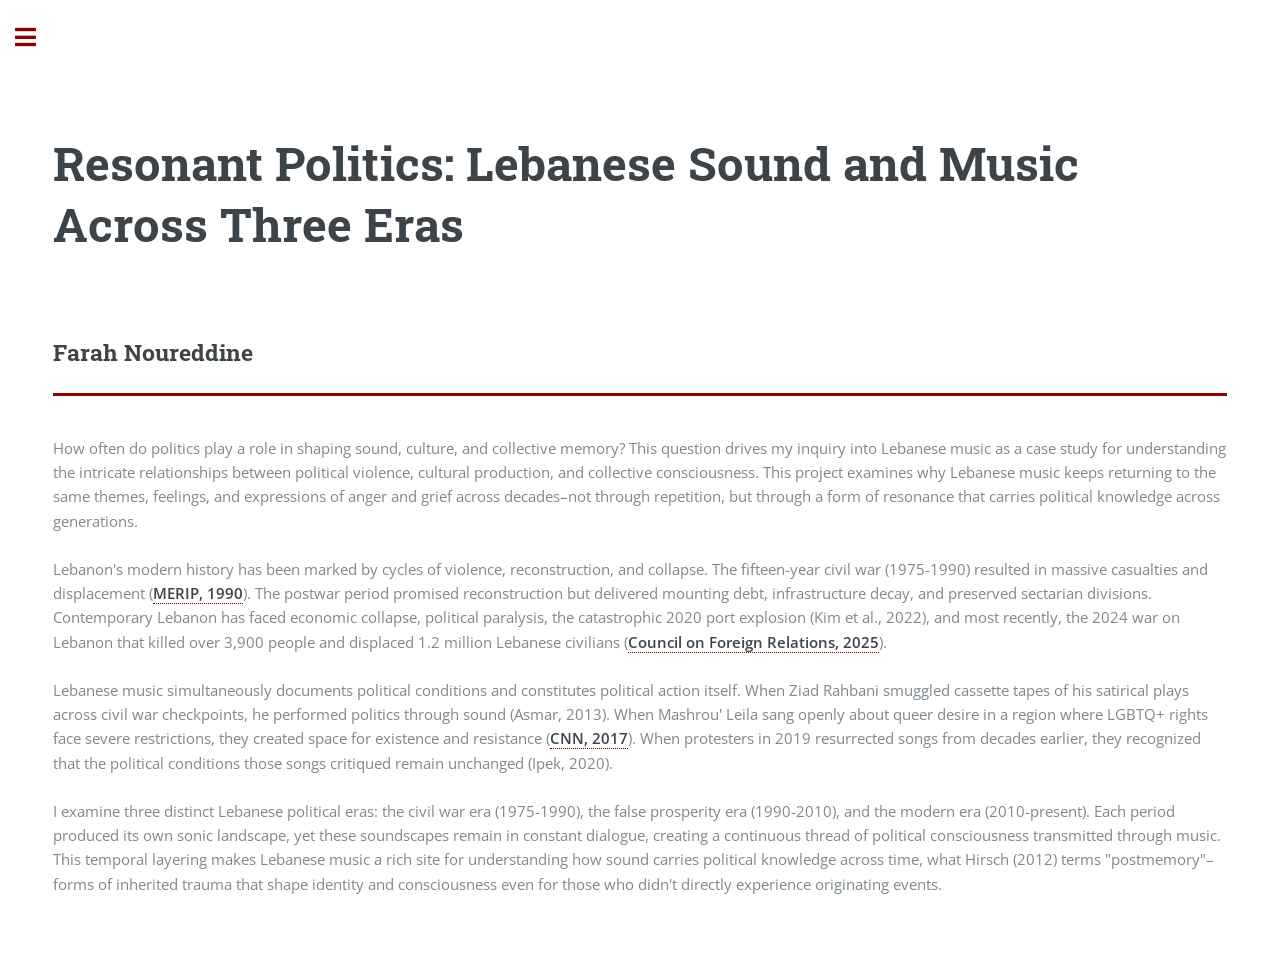
==== commit f7243d98: "Update index.html" ====
--- a/index.html
+++ b/index.html
@@ -21,7 +21,8 @@
 							<section id="banner">
     <div class="content">
         <header>
-            <h1 style="margin-top: 80px;">Introduction</h1>
+            <h1 style="margin-top: 80px;">Resonant Politics: Lebanese Sound and Music Across Three Eras</h1>
+		           <h2 style="margin-top: 80px;">Farah Noureddine</h2>	
         </header>
         <header id="header" style="border: none; border-top: 3px solid darkred; margin-top: 5px; margin-bottom: 20px;">
         </header>
@@ -48,7 +49,7 @@
 									</header>
 									<ul>
 										<li><a href="index.html">Introduction</a></li>
-<li><a href=".html">Methodological Framework</a></li>
+<li><a href="Methodological Framework.html">Methodological Framework</a></li>
 										<li><a href="First Era.html">First Era</a></li>
 										<li><a href="Second Era.html">Second Era</a></li>
 										<li><a href="Third%20Era.html">Third Era</a></li>
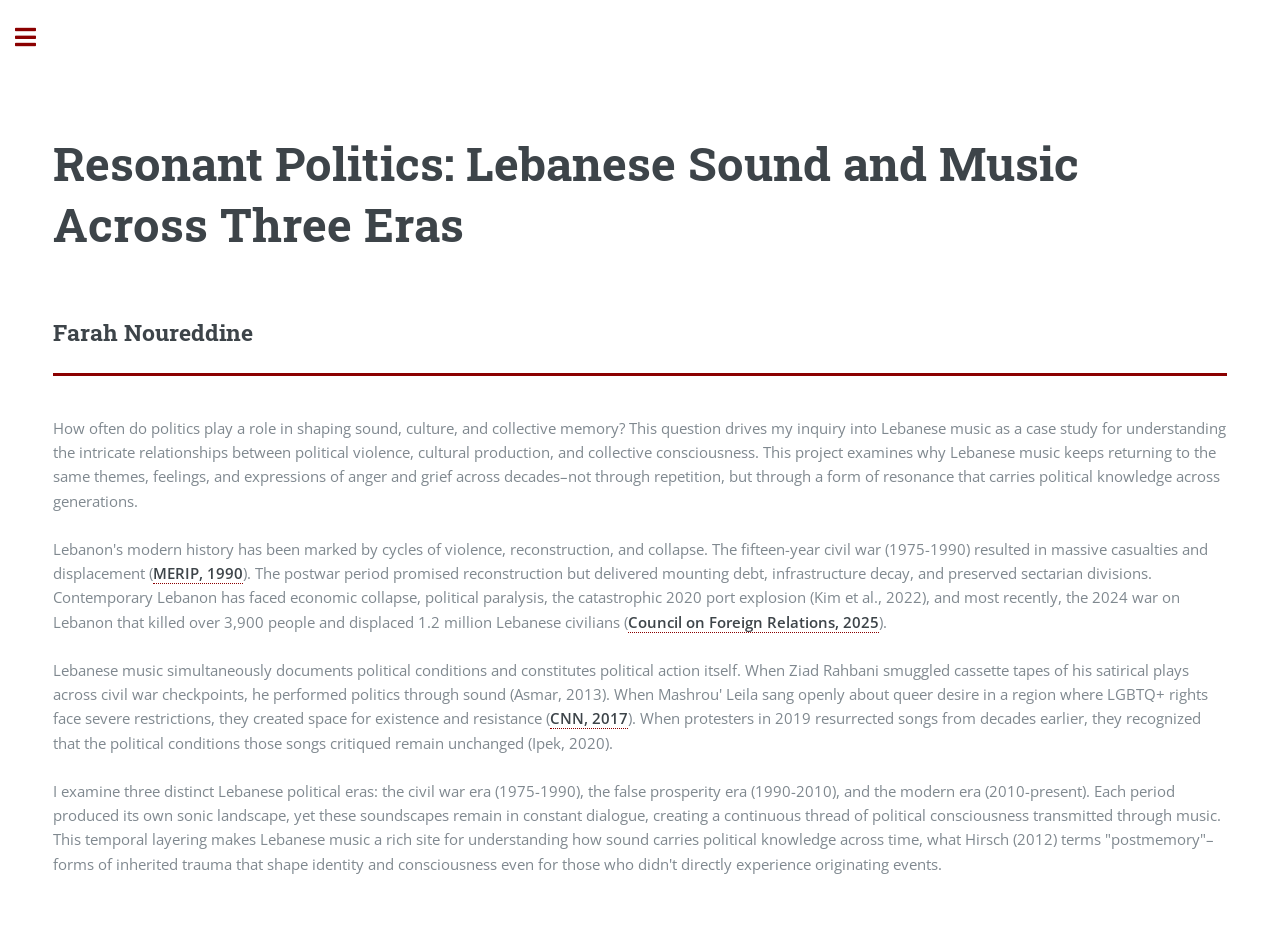
==== commit 3d12de65: "Update index.html" ====
--- a/index.html
+++ b/index.html
@@ -22,7 +22,7 @@
     <div class="content">
         <header>
             <h1 style="margin-top: 80px;">Resonant Politics: Lebanese Sound and Music Across Three Eras</h1>
-		           <h2 style="margin-top: 80px;">Farah Noureddine</h2>	
+		           <h2 style="margin-top: 60px;">Farah Noureddine</h2>	
         </header>
         <header id="header" style="border: none; border-top: 3px solid darkred; margin-top: 5px; margin-bottom: 20px;">
         </header>
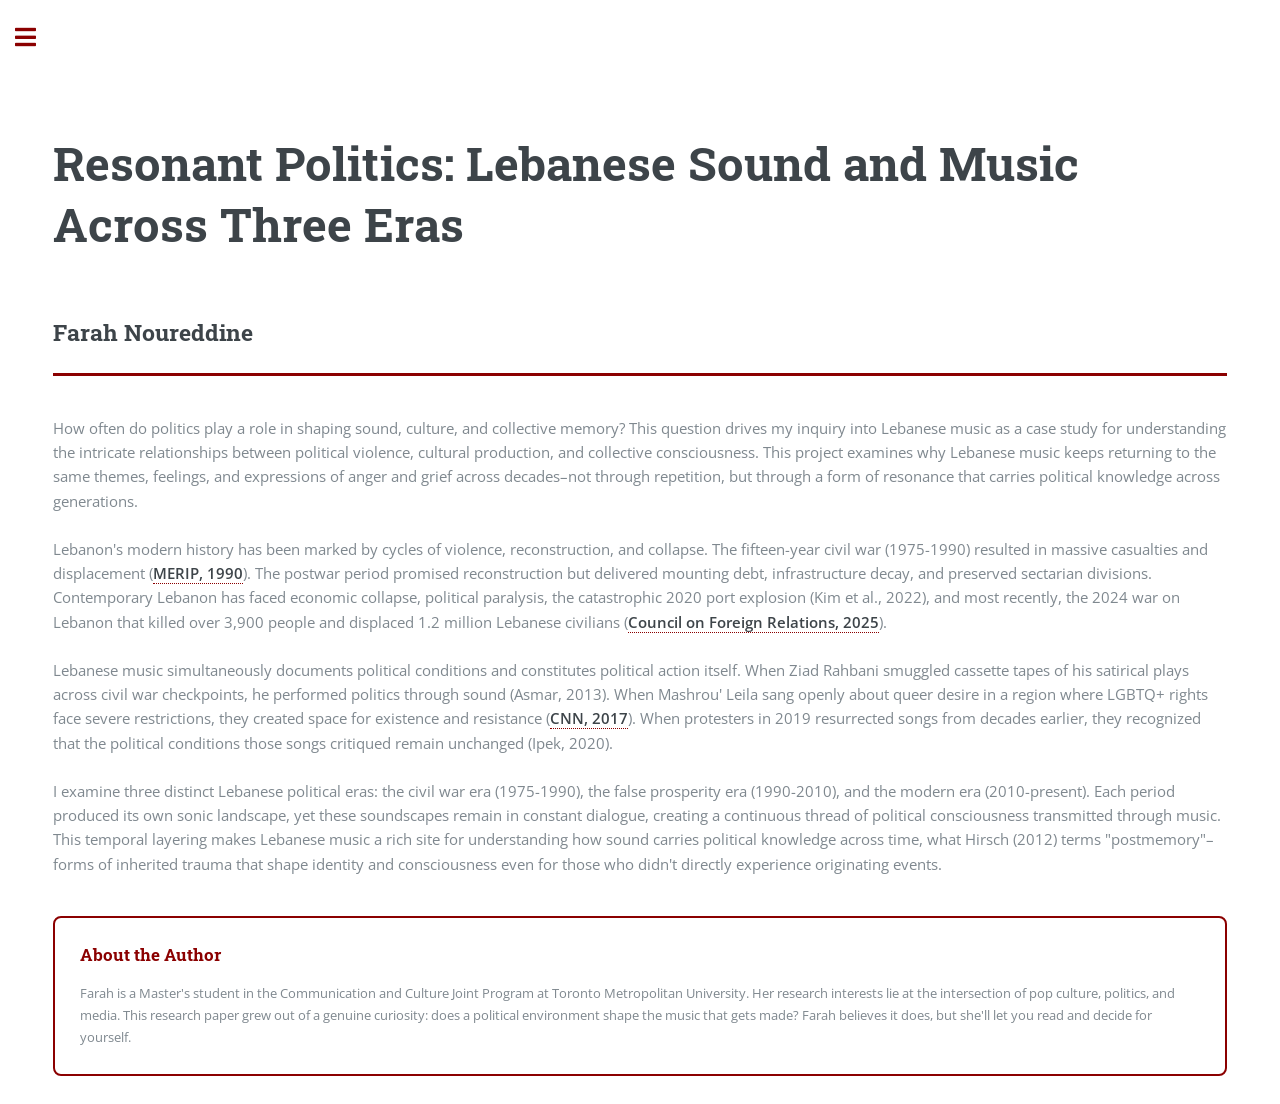
==== commit c719175d: "Update index.html" ====
--- a/index.html
+++ b/index.html
@@ -35,6 +35,10 @@
 
     I examine three distinct Lebanese political eras: the civil war era (1975-1990), the false prosperity era (1990-2010), and the modern era (2010-present). Each period produced its own sonic landscape, yet these soundscapes remain in constant dialogue, creating a continuous thread of political consciousness transmitted through music. This temporal layering makes Lebanese music a rich site for understanding how sound carries political knowledge across time, what Hirsch (2012) terms "postmemory"–forms of inherited trauma that shape identity and consciousness even for those who didn't directly experience originating events.
 </p>
+		<div style="border: 2px solid #8B0000; border-radius: 8px; padding: 25px; margin-top: 40px;">
+    <h3 style="color: #8B0000; margin-bottom: 15px;">About the Author</h3>
+    <p style="margin: 0;">Farah is a Master's student in the Communication and Culture Joint Program at Toronto Metropolitan University. Her research interests lie at the intersection of pop culture, politics, and media. This research paper grew out of a genuine curiosity: does a political environment shape the music that gets made? Farah believes it does, but she'll let you read and decide for yourself.</p>
+</div>
     </div>
 </section>
 						</div>
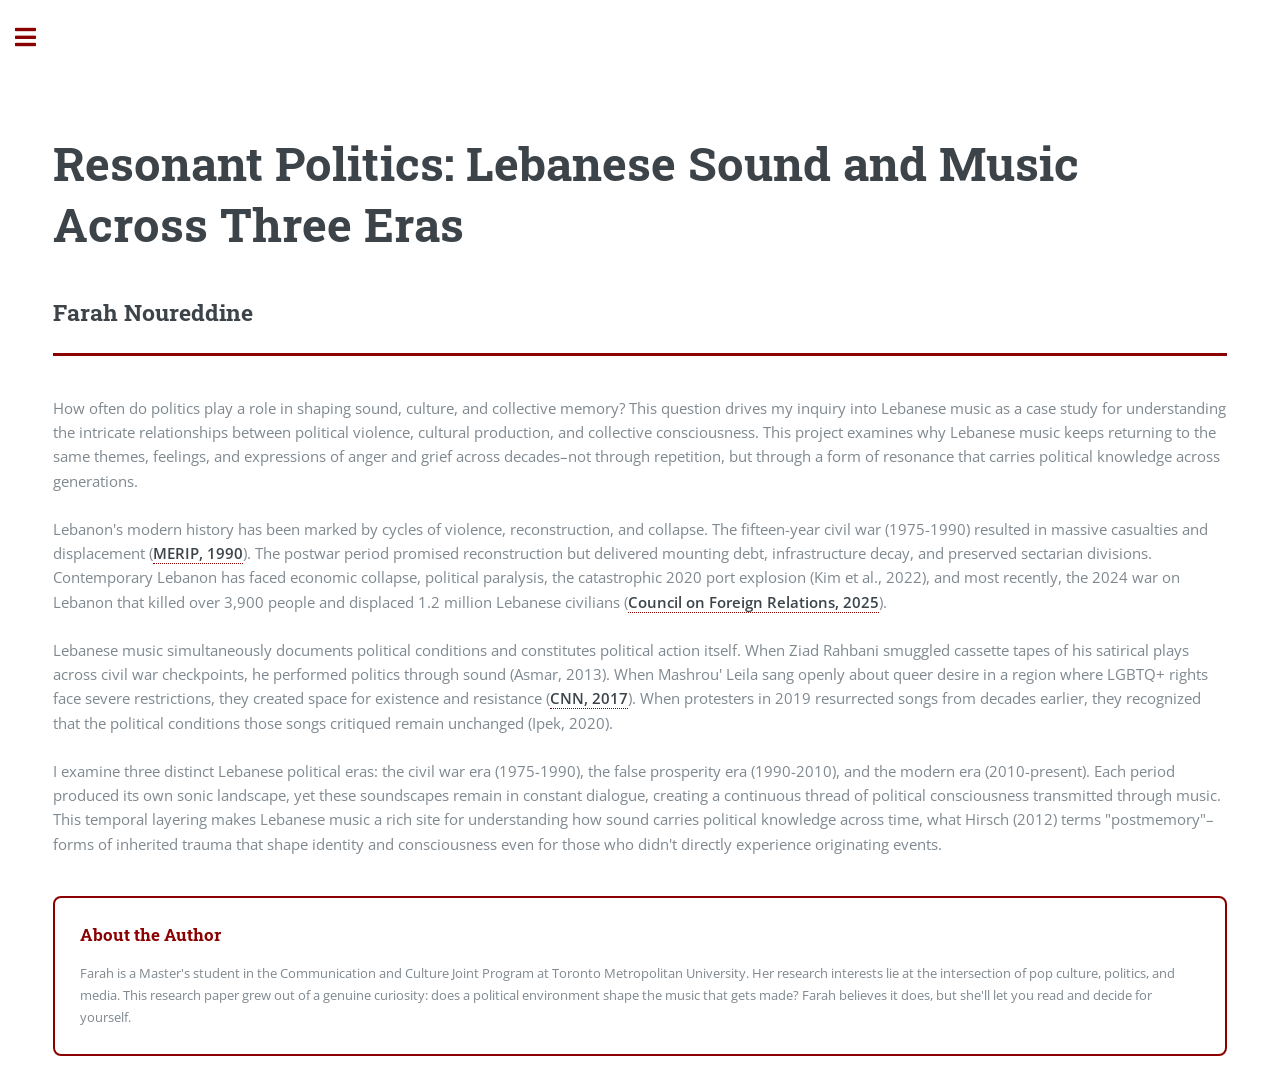
==== commit 90110ef1: "Update index.html" ====
--- a/index.html
+++ b/index.html
@@ -22,7 +22,7 @@
     <div class="content">
         <header>
             <h1 style="margin-top: 80px;">Resonant Politics: Lebanese Sound and Music Across Three Eras</h1>
-		           <h2 style="margin-top: 60px;">Farah Noureddine</h2>	
+		           <h2 style="margin-top: 40px;">Farah Noureddine</h2>	
         </header>
         <header id="header" style="border: none; border-top: 3px solid darkred; margin-top: 5px; margin-bottom: 20px;">
         </header>
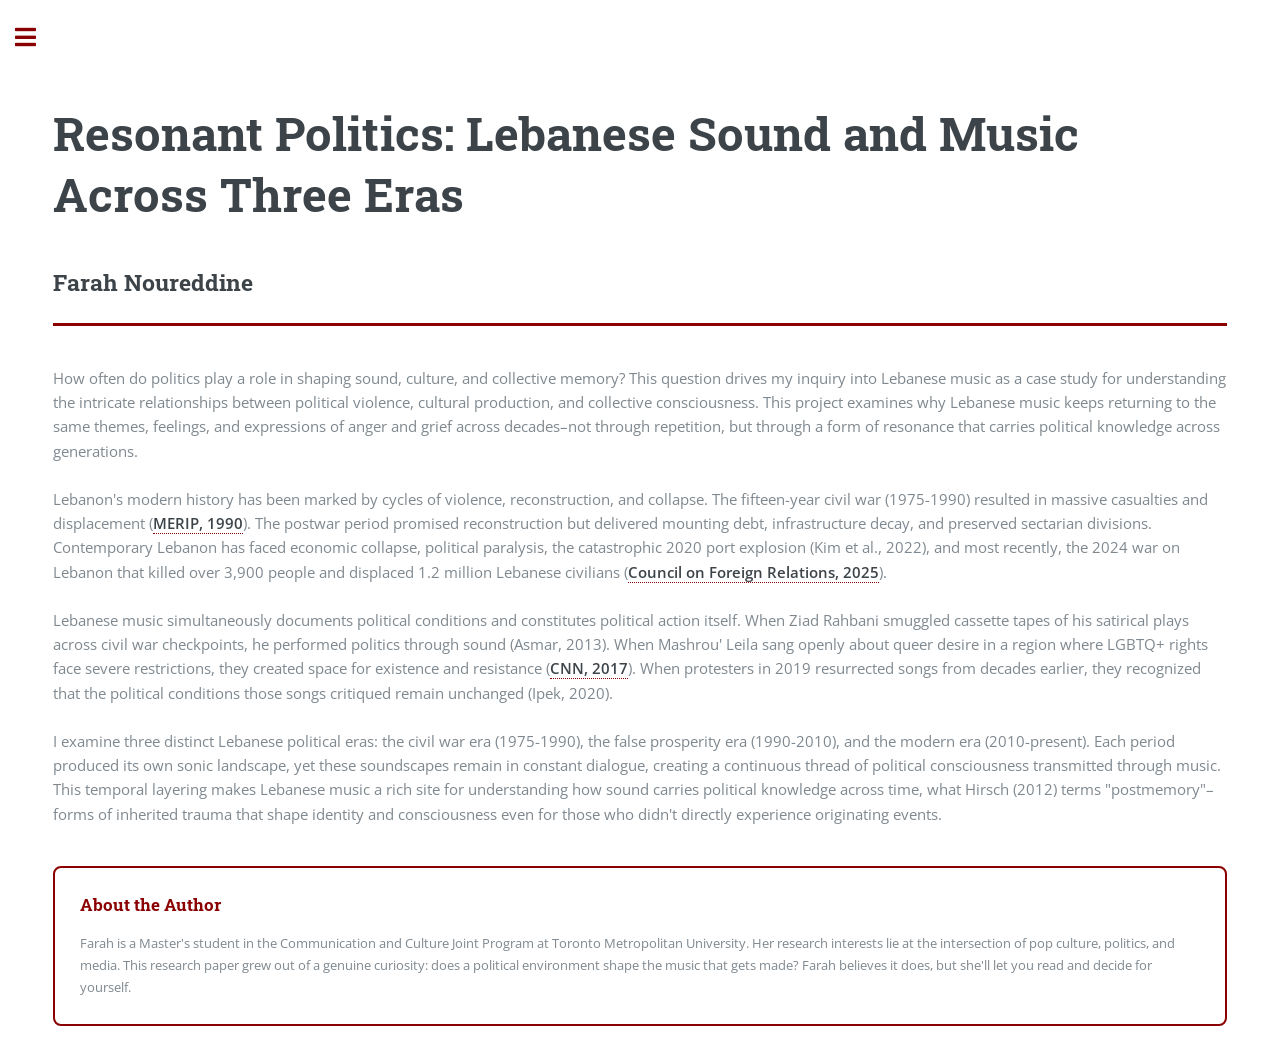
==== commit 4f007554: "Update index.html" ====
--- a/index.html
+++ b/index.html
@@ -21,7 +21,7 @@
 							<section id="banner">
     <div class="content">
         <header>
-            <h1 style="margin-top: 80px;">Resonant Politics: Lebanese Sound and Music Across Three Eras</h1>
+            <h1 style="margin-top: 50px;">Resonant Politics: Lebanese Sound and Music Across Three Eras</h1>
 		           <h2 style="margin-top: 40px;">Farah Noureddine</h2>	
         </header>
         <header id="header" style="border: none; border-top: 3px solid darkred; margin-top: 5px; margin-bottom: 20px;">
